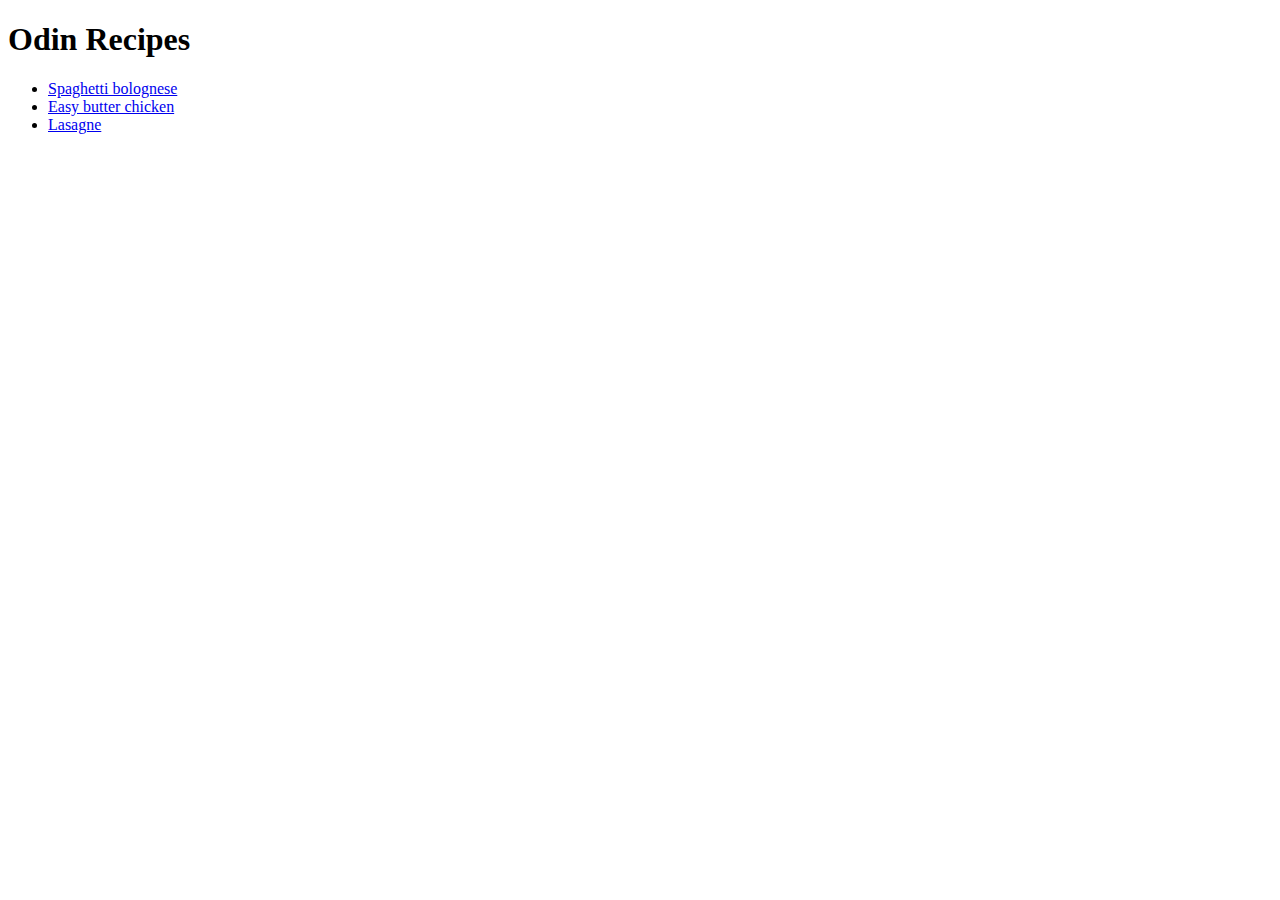
==== index.html @ d4febaf8 "uploading all files" ====
<!DOCTYPE html>
<html lang="en">
<head>
    <meta charset="UTF-8">
    <meta http-equiv="X-UA-Compatible" content="IE=edge">
    <meta name="viewport" content="width=device-width, initial-scale=1.0">
    <title>Odin Recipes</title>
</head>
<body>

    <h1>Odin Recipes</h1>

    <ul> 
    
<li> <a href="./recipes/spaghetti-bolognese.html">Spaghetti bolognese</a> </li>
<li> <a href="./recipes/Easy-butter-chicken.html"> Easy butter chicken</a>  </li>
<li> <a href="./recipes/Lasagne.html"> Lasagne </a> </li>

</ul>




</body>
</html>
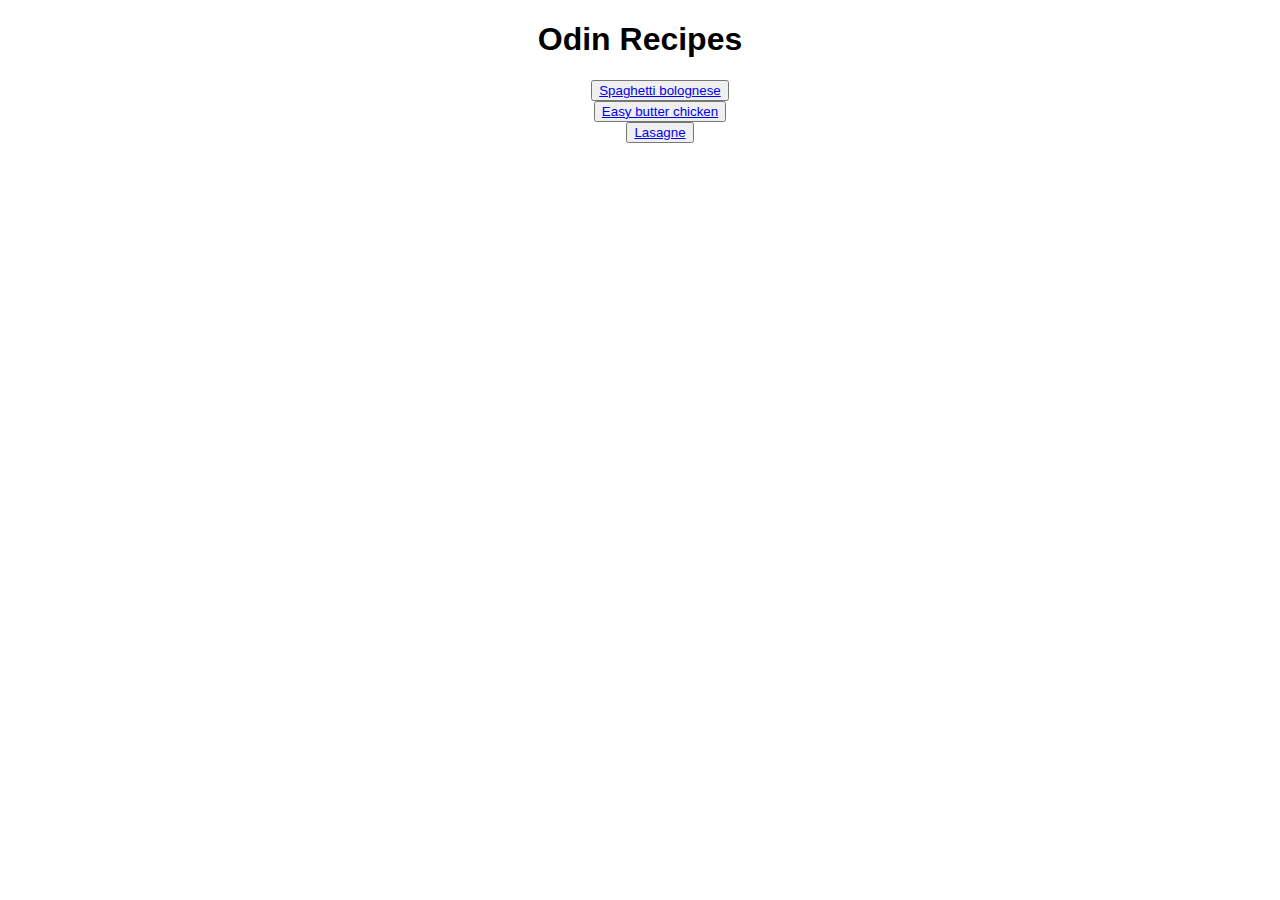
==== commit 7df4c62a: "I have added a home page called index.html.  the home page consists of 3 additional html files" ====
--- a/index.html
+++ b/index.html
@@ -1,24 +1,34 @@
 <!DOCTYPE html>
 <html lang="en">
 <head>
-    <meta charset="UTF-8">
-    <meta http-equiv="X-UA-Compatible" content="IE=edge">
-    <meta name="viewport" content="width=device-width, initial-scale=1.0">
-    <title>Odin Recipes</title>
+  <meta charset="UTF-8">
+  <meta http-equiv="X-UA-Compatible" content="IE=edge">
+  <meta name="viewport" content="width=device-width, initial-scale=1.0">
+  <title>Odin Recipes</title>
 </head>
 <body>
 
-    <h1>Odin Recipes</h1>
+  <h1>Odin Recipes</h1>
 
-    <ul> 
     
-<li> <a href="./recipes/spaghetti-bolognese.html">Spaghetti bolognese</a> </li>
-<li> <a href="./recipes/Easy-butter-chicken.html"> Easy butter chicken</a>  </li>
-<li> <a href="./recipes/Lasagne.html"> Lasagne </a> </li>
+<ul style="list-style: none;">
+  <li>   <button>   <a href="./recipes/spaghetti-bolognese.html"> Spaghetti bolognese</a> </button> </li>
+  <li>   <button>   <a href="./recipes/Easy-butter-chicken.html"> Easy butter chicken</a> </button> </li>
+  <li>   <button>   <a href="./recipes/Lasagne.html" > Lasagne </a>  </button> </li>
 
 </ul>
 
+<style>
+  *{
+font-family: sans-serif;
+  }
+  
+li, h1  {
+text-align: center;
 
+}
+
+</style>
 
 
 </body>
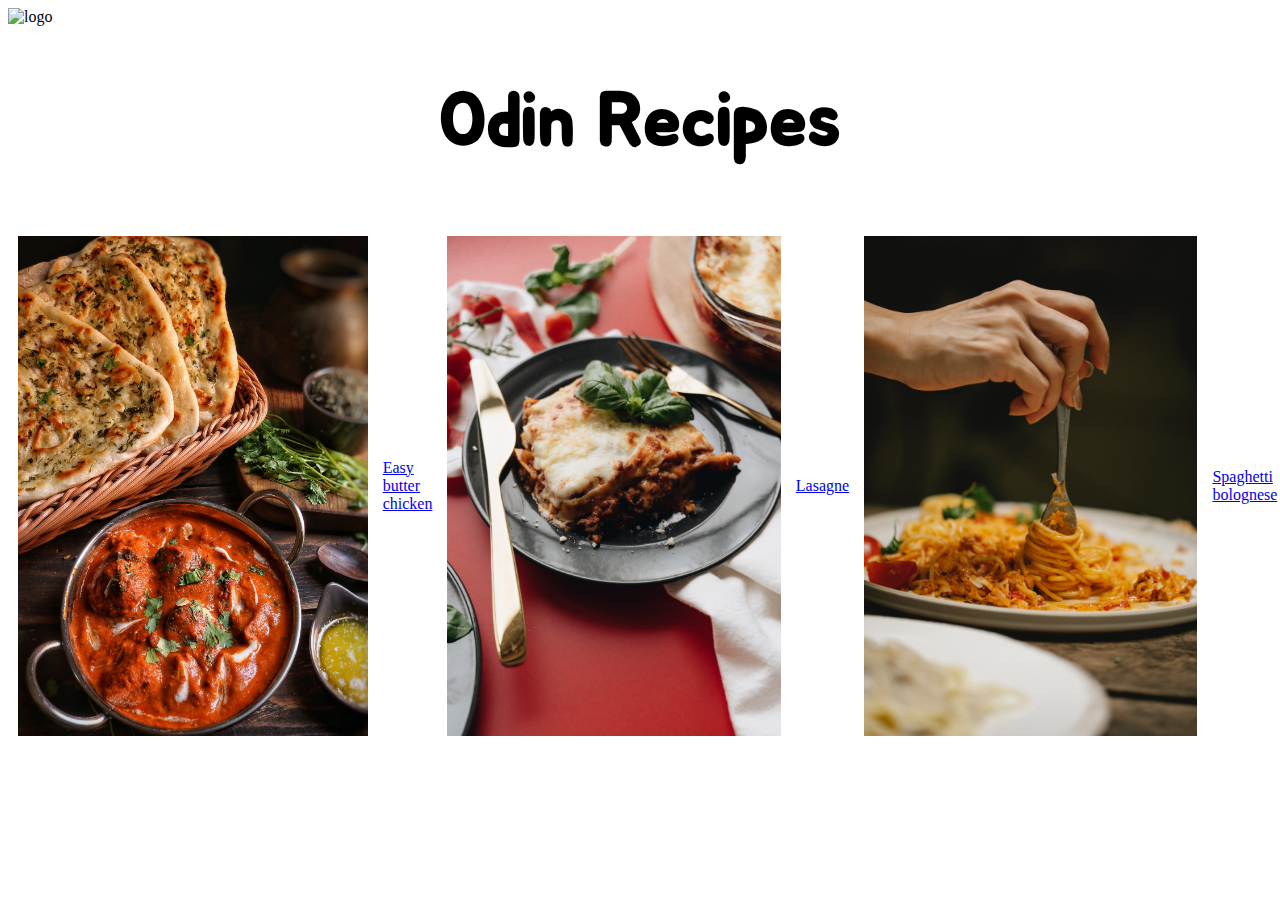
==== commit 89cb5cd6: "i have added images to the page" ====
--- a/index.html
+++ b/index.html
@@ -4,31 +4,37 @@
   <meta charset="UTF-8">
   <meta http-equiv="X-UA-Compatible" content="IE=edge">
   <meta name="viewport" content="width=device-width, initial-scale=1.0">
+  <link href="https://fonts.googleapis.com/css2?family=Jua&display=swap" rel="stylesheet">
+  <link rel="stylesheet" href="./style.css">
   <title>Odin Recipes</title>
 </head>
 <body>
-
+  <img class="logo" src="/home/abdoulkarim/repos/odin-recipes/images/Logo.png" alt="logo">
   <h1>Odin Recipes</h1>
 
-    
-<ul style="list-style: none;">
-  <li>   <button>   <a href="./recipes/spaghetti-bolognese.html"> Spaghetti bolognese</a> </button> </li>
-  <li>   <button>   <a href="./recipes/Easy-butter-chicken.html"> Easy butter chicken</a> </button> </li>
-  <li>   <button>   <a href="./recipes/Lasagne.html" > Lasagne </a>  </button> </li>
 
-</ul>
+<div class="recipe-images" >
+  
+<img src="./Recipe-Images/butter-chicken.jpg" alt="A picture of butter chicken">
+<p> <a href="./recipes/Easy-butter-chicken.html"> Easy butter chicken</a> </p>
+ 
 
-<style>
-  *{
-font-family: sans-serif;
-  }
-  
-li, h1  {
-text-align: center;
+<img src="./Recipe-Images/lasagne.jpg" alt="a picture of lasagne">
+ <p> <a href="./recipes/Lasagne.html" > Lasagne </a>  </p>
 
-}
 
-</style>
+<img src="./Recipe-Images/spaghetti bolognese.jpg" alt=" a picture of spaghetti-bolognese">
+  <p> <a href="./recipes/spaghetti-bolognese.html"> Spaghetti bolognese</a> </p>
+
+
+</div>
+
+
+
+
+
+
+
 
 
 </body>
--- a/style.css
+++ b/style.css
@@ -0,0 +1,32 @@
+.logo{
+  margin-left: auto;
+  margin-right: auto;
+  display: block;
+}
+
+
+h1{
+font-family:'Jua', sans-serif;
+font-size: 75px;
+}
+
+
+h1,li {
+text-align: center;
+
+}
+
+.recipe-images{
+  object-fit: cover;
+  display: flex;
+  align-items: center;
+  justify-content: center;
+
+}
+
+.recipe-images img {
+  width: 350px;
+  height: 500px;
+  margin: 15px;
+}
+
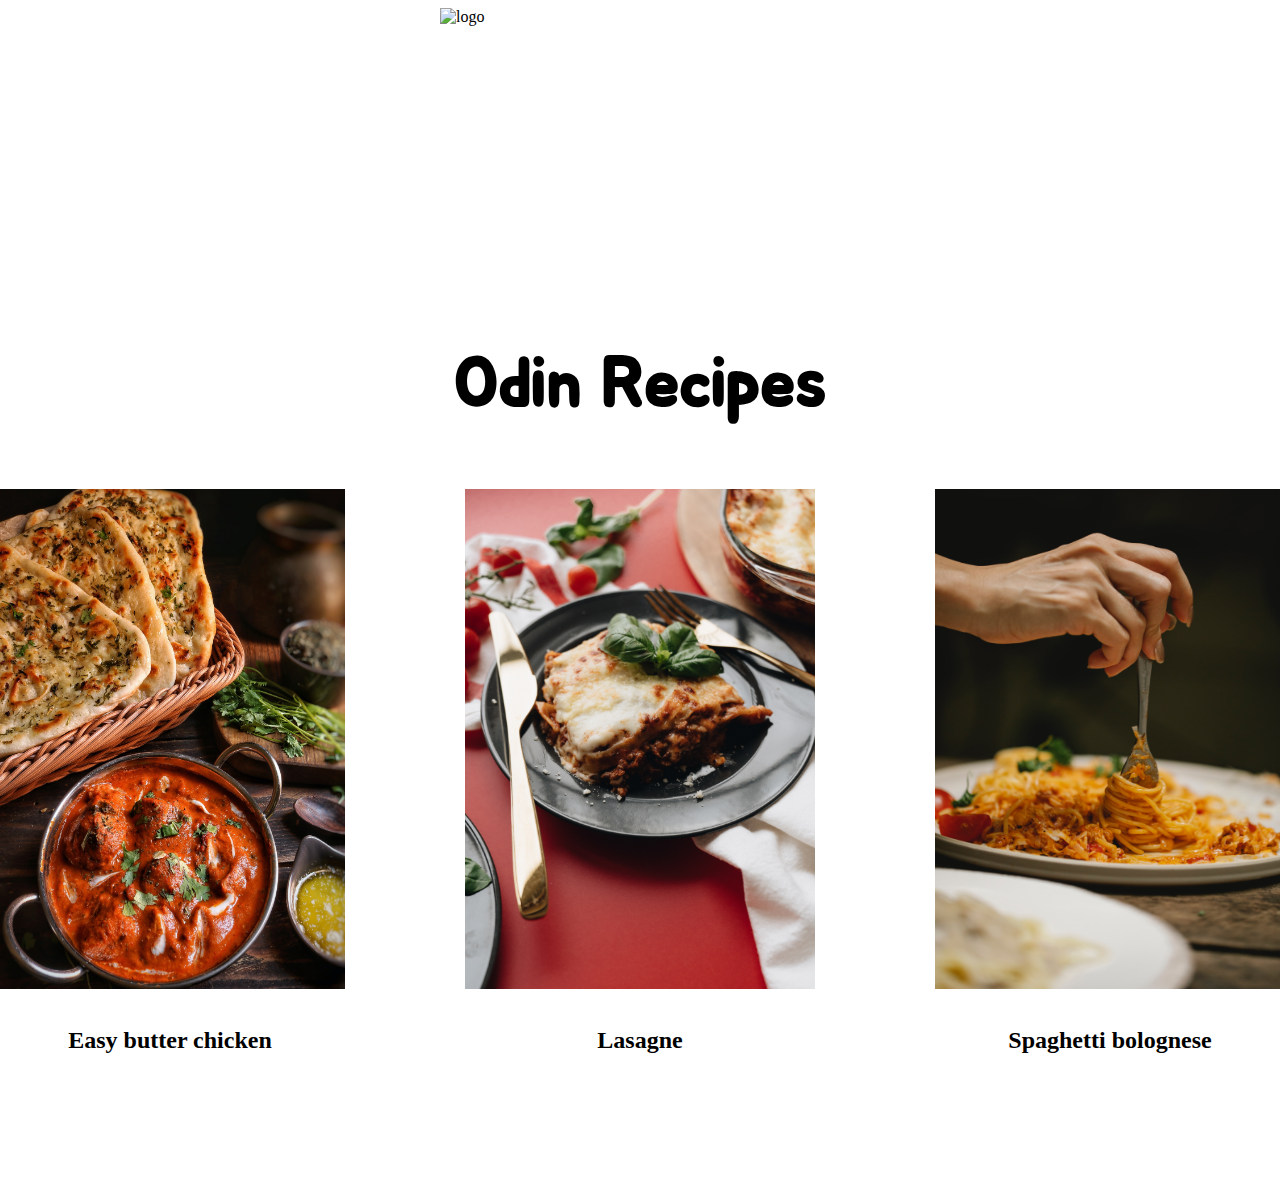
==== commit 56969579: "i have added the hover and active cascade.  Now the pictures contain the link to recipes rather than" ====
--- a/index.html
+++ b/index.html
@@ -15,17 +15,29 @@
 
 <div class="recipe-images" >
   
-<img src="./Recipe-Images/butter-chicken.jpg" alt="A picture of butter chicken">
-<p> <a href="./recipes/Easy-butter-chicken.html"> Easy butter chicken</a> </p>
+  <div>
+  
+  <a href="./recipes/Easy-butter-chicken.html">
+    <img src="./Recipe-Images/butter-chicken.jpg" alt="A picture of butter chicken">
+  </a>
+<p> Easy butter chicken </p>
  
+  </div>
 
-<img src="./Recipe-Images/lasagne.jpg" alt="a picture of lasagne">
- <p> <a href="./recipes/Lasagne.html" > Lasagne </a>  </p>
+  <div>
+  <a href="./recipes/Lasagne.html" >
+     <img src="./Recipe-Images/lasagne.jpg" alt="a picture of lasagne">
+  </a>
+ <p> Lasagne </p>
+  </div>
 
+  <div> 
+    <a href="./recipes/spaghetti-bolognese.html">
+      <img src="./Recipe-Images/spaghetti bolognese.jpg" alt=" a picture of spaghetti-bolognese">
+    </a>
+  <p> Spaghetti bolognese </p>
 
-<img src="./Recipe-Images/spaghetti bolognese.jpg" alt=" a picture of spaghetti-bolognese">
-  <p> <a href="./recipes/spaghetti-bolognese.html"> Spaghetti bolognese</a> </p>
-
+  </div>
 
 </div>
 
--- a/style.css
+++ b/style.css
@@ -2,31 +2,76 @@
   margin-left: auto;
   margin-right: auto;
   display: block;
+  width:400px;
+  height:333px;
 }
 
 
 h1{
 font-family:'Jua', sans-serif;
-font-size: 75px;
+font-size: 70px;
+margin-bottom: 0px;
+margin-top: 0px;
 }
 
 
-h1,li {
+h1 {
 text-align: center;
 
 }
+
+p{
+  text-align: center;
+  font-weight:bold;
+  font-size: 24px;
+  
+  }
+  
 
 .recipe-images{
   object-fit: cover;
   display: flex;
   align-items: center;
   justify-content: center;
+  margin-bottom: 100px;
+  
 
 }
 
 .recipe-images img {
   width: 350px;
   height: 500px;
-  margin: 15px;
+  margin: 60px;
+  margin-bottom: 10px;
+ 
 }
 
+
+.recipe-images img:hover{
+
+  border-radius: 100px;
+  opacity: 0.8;
+  border-radius: 25px;
+  border-style: solid;
+  border-color: green;
+  transition: 0.4s;
+  cursor: pointer;
+  transform: scale(1.15);
+  
+  
+  
+  
+}
+
+
+  .recipe-images div:active{
+    opacity: 0.4;
+  
+    
+  }
+  
+
+
+  
+
+
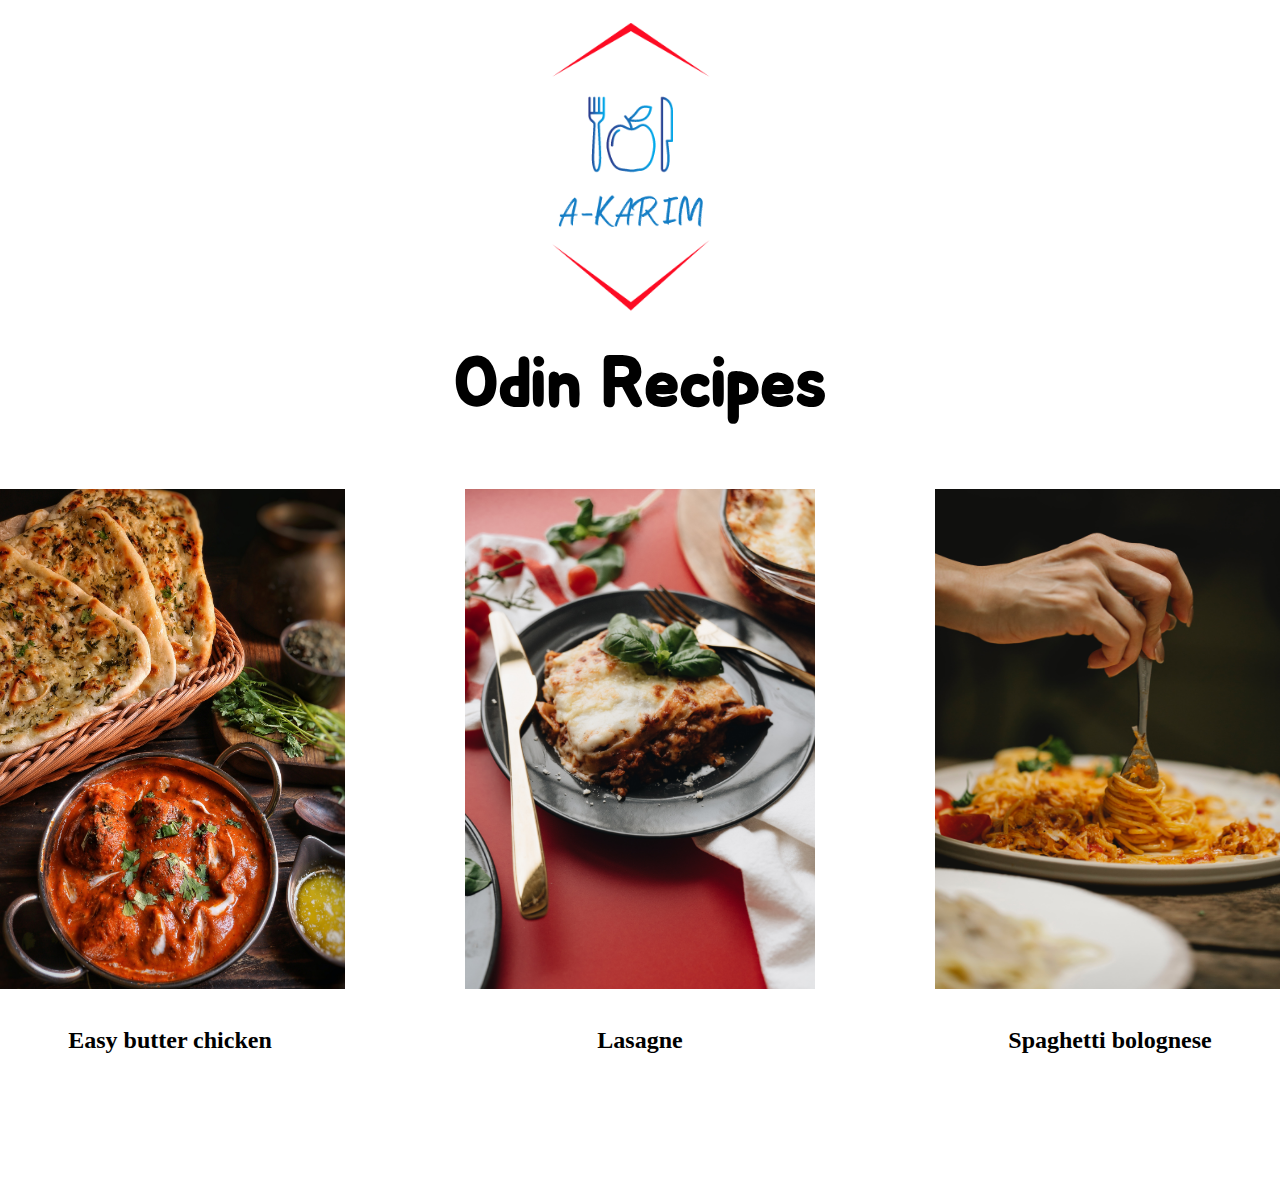
==== commit 67b22e2f: "." ====
--- a/index.html
+++ b/index.html
@@ -5,49 +5,45 @@
   <meta http-equiv="X-UA-Compatible" content="IE=edge">
   <meta name="viewport" content="width=device-width, initial-scale=1.0">
   <link href="https://fonts.googleapis.com/css2?family=Jua&display=swap" rel="stylesheet">
-  <link rel="stylesheet" href="./style.css">
+  <link rel="stylesheet" href="style.css">
   <title>Odin Recipes</title>
 </head>
+
 <body>
-  <img class="logo" src="/home/abdoulkarim/repos/odin-recipes/images/Logo.png" alt="logo">
+  <img class="logo" src="/images/Logo.png" alt="logo">
   <h1>Odin Recipes</h1>
 
 
-<div class="recipe-images" >
-  
-  <div>
-  
-  <a href="./recipes/Easy-butter-chicken.html">
-    <img src="./Recipe-Images/butter-chicken.jpg" alt="A picture of butter chicken">
-  </a>
-<p> Easy butter chicken </p>
- 
-  </div>
+  <div class="recipe-images">
 
-  <div>
-  <a href="./recipes/Lasagne.html" >
-     <img src="./Recipe-Images/lasagne.jpg" alt="a picture of lasagne">
-  </a>
- <p> Lasagne </p>
-  </div>
+    <div>
 
-  <div> 
-    <a href="./recipes/spaghetti-bolognese.html">
-      <img src="./Recipe-Images/spaghetti bolognese.jpg" alt=" a picture of spaghetti-bolognese">
-    </a>
-  <p> Spaghetti bolognese </p>
+      <a href="/recipes/Easy-butter-chicken.html">
+        <img src="/Recipe-Images/butter-chicken.jpg" alt="A picture of butter chicken">
+      </a>
+      <p> Easy butter chicken </p>
+
+    </div>
+
+    <div>
+      <a href="/recipes/Lasagne.html">
+        <img src="/Recipe-Images/lasagne.jpg" alt="a picture of lasagne">
+      </a>
+      <p> Lasagne </p>
+    </div>
+
+    <div>
+      <a href="/recipes/spaghetti-bolognese.html">
+        <img src="/Recipe-Images/spaghetti bolognese.jpg" alt=" a picture of spaghetti-bolognese">
+      </a>
+      <p> Spaghetti bolognese </p>
+
+    </div>
 
   </div>
-
-</div>
-
-
-
-
-
-
 
 
 
 </body>
+
 </html>--- a/style.css
+++ b/style.css
@@ -43,7 +43,7 @@
   height: 500px;
   margin: 60px;
   margin-bottom: 10px;
- 
+  transition: 0.4s;
 }
 
 
@@ -54,12 +54,9 @@
   border-radius: 25px;
   border-style: solid;
   border-color: green;
-  transition: 0.4s;
   cursor: pointer;
   transform: scale(1.15);
-  
-  
-  
+  box-shadow: 2px 2px 10px rgba(0, 128, 0, 1.5);
   
 }
 
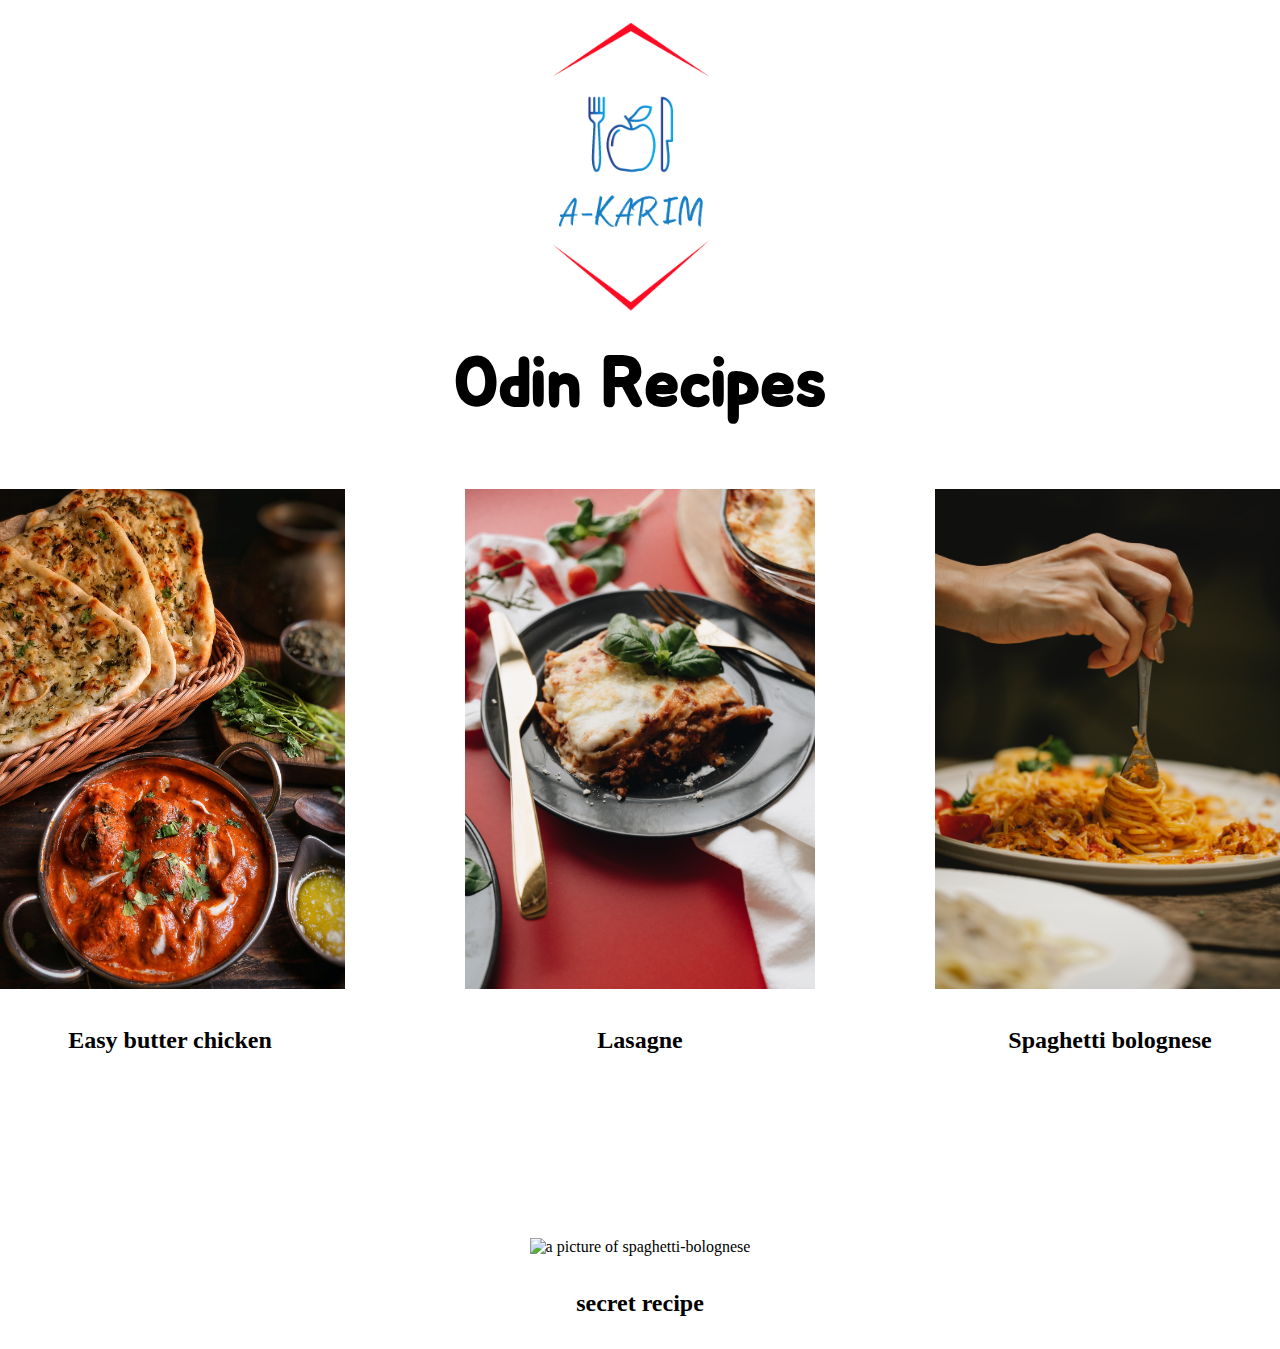
==== commit e09aedf6: "added a secret recipe" ====
--- a/index.html
+++ b/index.html
@@ -1,5 +1,6 @@
 <!DOCTYPE html>
 <html lang="en">
+
 <head>
   <meta charset="UTF-8">
   <meta http-equiv="X-UA-Compatible" content="IE=edge">
@@ -10,39 +11,45 @@
 </head>
 
 <body>
-  <img class="logo" src="/images/Logo.png" alt="logo">
+  <img class="logo" src="images/Logo.png" alt="logo">
   <h1>Odin Recipes</h1>
 
 
   <div class="recipe-images">
 
     <div>
-
-      <a href="/recipes/Easy-butter-chicken.html">
-        <img src="/Recipe-Images/butter-chicken.jpg" alt="A picture of butter chicken">
+      <a href="recipes/Easy-butter-chicken.html">
+        <img src="Recipe-Images/butter-chicken.jpg" alt="A picture of butter chicken">
+        <p> Easy butter chicken </p>
       </a>
-      <p> Easy butter chicken </p>
 
     </div>
 
     <div>
-      <a href="/recipes/Lasagne.html">
-        <img src="/Recipe-Images/lasagne.jpg" alt="a picture of lasagne">
+      <a href="recipes/Lasagne.html">
+        <img src="Recipe-Images/lasagne.jpg" alt="a picture of lasagne">
+        <p> Lasagne </p>
       </a>
-      <p> Lasagne </p>
+
+
     </div>
+    <div>
+      <a href="recipes/spaghetti-bolognese.html">
+        <img src="Recipe-Images/spaghetti bolognese.jpg" alt=" a picture of spaghetti-bolognese">
+        <p> Spaghetti bolognese </p>
+      </a>
 
-    <div>
-      <a href="/recipes/spaghetti-bolognese.html">
-        <img src="/Recipe-Images/spaghetti bolognese.jpg" alt=" a picture of spaghetti-bolognese">
-      </a>
-      <p> Spaghetti bolognese </p>
 
     </div>
 
   </div>
-
-
+  <div class="secret-recipe">
+    <a href="https://www.youtube.com/watch?v=a3Z7zEc7AXQ">
+      <img  src="https://img.freepik.com/free-vector/realistic-mystery-box-illustration_52683-87070.jpg?w=2000"
+        alt=" a picture of spaghetti-bolognese">
+      <p> secret recipe </p>
+    </a>
+  </div>
 
 </body>
 
--- a/style.css
+++ b/style.css
@@ -1,41 +1,39 @@
-.logo{
+.logo {
   margin-left: auto;
   margin-right: auto;
   display: block;
-  width:400px;
-  height:333px;
+  width: 400px;
+  height: 333px;
 }
 
-
-h1{
-font-family:'Jua', sans-serif;
-font-size: 70px;
-margin-bottom: 0px;
-margin-top: 0px;
+a {
+  text-decoration: none;
+  color: black;
 }
 
+h1 {
+  font-family: "Jua", sans-serif;
+  font-size: 70px;
+  margin-bottom: 0px;
+  margin-top: 0px;
+}
 
 h1 {
-text-align: center;
-
+  text-align: center;
 }
 
-p{
+p {
   text-align: center;
-  font-weight:bold;
+  font-weight: bold;
   font-size: 24px;
-  
-  }
-  
+}
 
-.recipe-images{
+.recipe-images {
   object-fit: cover;
   display: flex;
   align-items: center;
   justify-content: center;
   margin-bottom: 100px;
-  
-
 }
 
 .recipe-images img {
@@ -46,9 +44,7 @@
   transition: 0.4s;
 }
 
-
-.recipe-images img:hover{
-
+.recipe-images img:hover {
   border-radius: 100px;
   opacity: 0.8;
   border-radius: 25px;
@@ -57,18 +53,35 @@
   cursor: pointer;
   transform: scale(1.15);
   box-shadow: 2px 2px 10px rgba(0, 128, 0, 1.5);
-  
+}
+
+.recipe-images div:active {
+  opacity: 0.4;
+}
+
+.secret-recipe {
+  display: flex;
+  align-items: center;
+  justify-content: center;
+}
+
+.secret-recipe img {
+  width: 350px;
+  height: 500px;
+  margin: 60px;
+  margin-bottom: 10px;
+  transition: 0.4s;
+  object-fit: cover;
 }
 
 
-  .recipe-images div:active{
-    opacity: 0.4;
-  
-    
-  }
-  
-
-
-  
-
-
+.secret-recipe img:hover {
+  border-radius: 100px;
+  opacity: 0.8;
+  border-radius: 25px;
+  border-style: solid;
+  border-color: green;
+  cursor: pointer;
+  transform: scale(1.15);
+  box-shadow: 2px 2px 10px rgba(0, 128, 0, 1.5);
+}